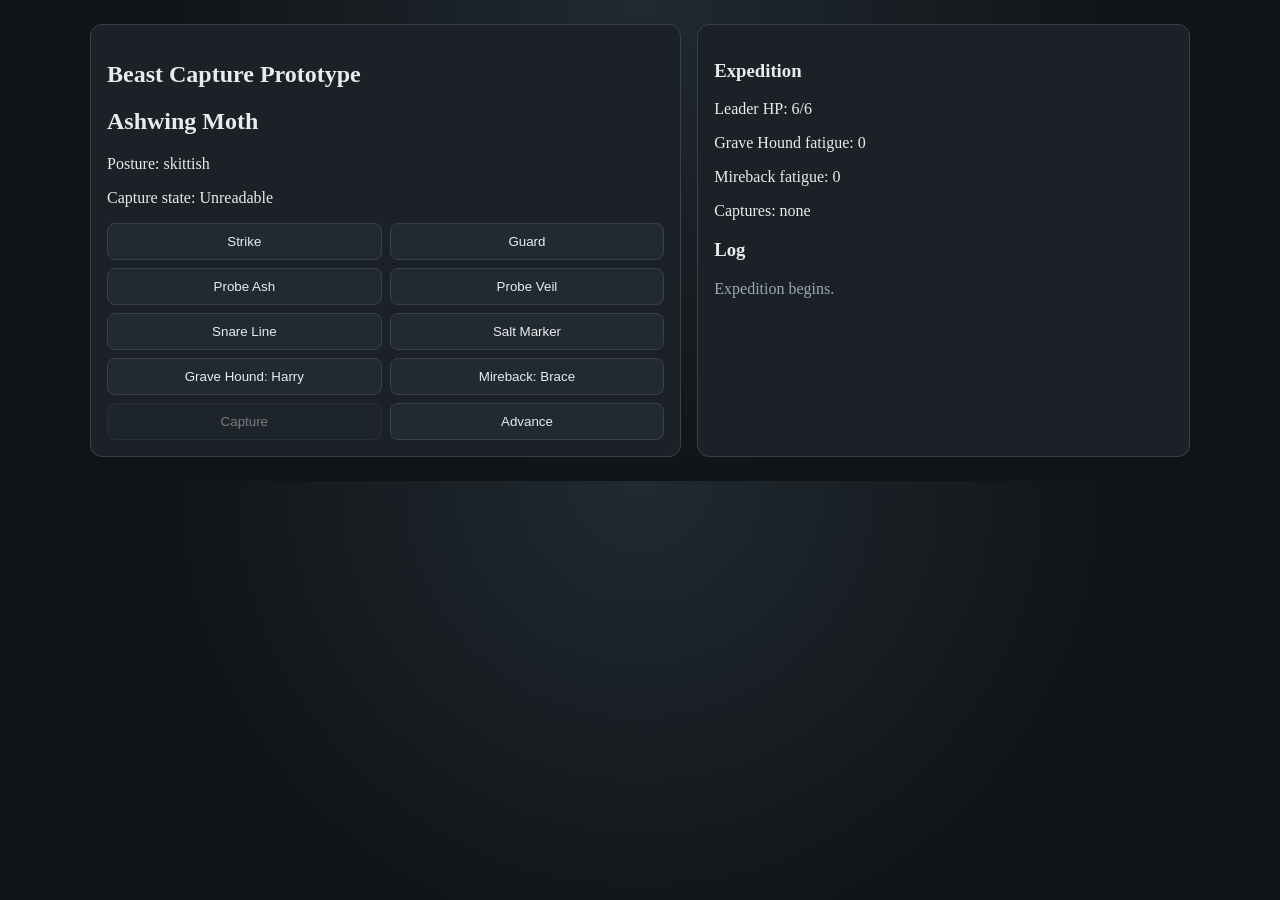
==== prototypes/beast-capture/index.html @ 150d0998 "feat: add beast capture prototype browser shell" ====
<!doctype html>
<html lang="en">
  <head>
    <meta charset="utf-8" />
    <meta name="viewport" content="width=device-width, initial-scale=1" />
    <title>Beast Capture Prototype</title>
    <link rel="stylesheet" href="./styles.css" />
  </head>
  <body>
    <div id="app"></div>
    <script type="module" src="./src/main.mjs"></script>
  </body>
</html>
---- prototypes/beast-capture/styles.css ----
:root {
  color-scheme: dark;
  --bg: #111417;
  --panel: #1b2126;
  --panel-border: #38424a;
  --text: #e8ecef;
  --muted: #9aa8b3;
  --accent: #d08f43;
  --danger: #a74b4b;
}

body {
  margin: 0;
  font-family: Georgia, serif;
  background: radial-gradient(circle at top, #202a31 0%, var(--bg) 60%);
  color: var(--text);
}

#app {
  max-width: 1100px;
  margin: 0 auto;
  padding: 24px;
}

.layout {
  display: grid;
  grid-template-columns: 1.2fr 1fr;
  gap: 16px;
}

.panel {
  background: var(--panel);
  border: 1px solid var(--panel-border);
  border-radius: 12px;
  padding: 16px;
}

.actions {
  display: grid;
  grid-template-columns: repeat(2, minmax(0, 1fr));
  gap: 8px;
}

button {
  padding: 10px 12px;
  border: 1px solid var(--panel-border);
  border-radius: 8px;
  background: #222a31;
  color: var(--text);
  cursor: pointer;
}

button[disabled] {
  opacity: 0.45;
  cursor: not-allowed;
}

.log {
  max-height: 220px;
  overflow: auto;
  color: var(--muted);
}
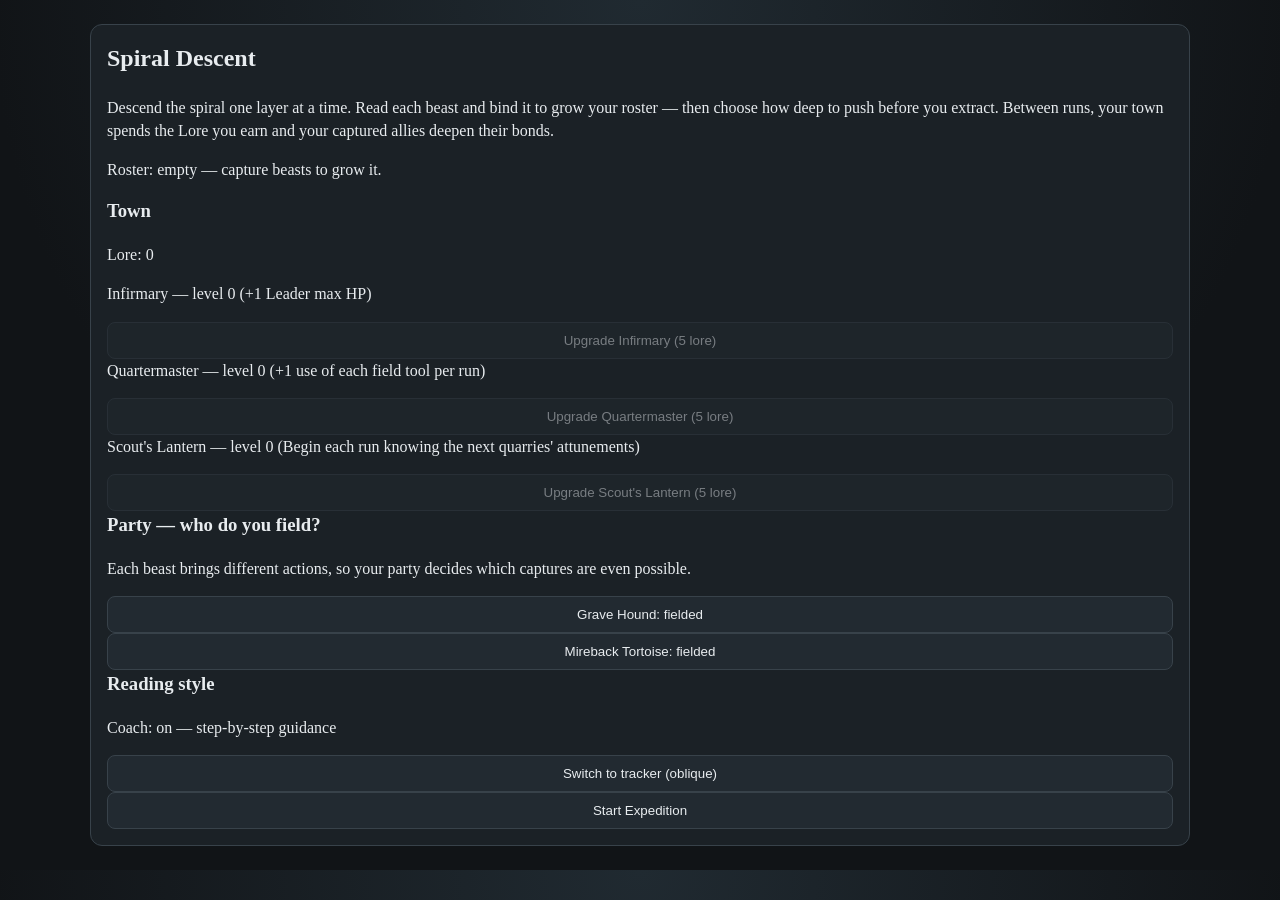
==== commit 9a4f0ee0: "feat(beast-capture): rename to Spiral Descent + group the action bar [my-mordor-cme.8 my-mordor-cme." ====
--- a/prototypes/beast-capture/index.html
+++ b/prototypes/beast-capture/index.html
@@ -3,7 +3,7 @@
   <head>
     <meta charset="utf-8" />
     <meta name="viewport" content="width=device-width, initial-scale=1" />
-    <title>Beast Capture Prototype</title>
+    <title>Spiral Descent</title>
     <link rel="stylesheet" href="./styles.css" />
   </head>
   <body>
--- a/prototypes/beast-capture/styles.css
+++ b/prototypes/beast-capture/styles.css
@@ -14,6 +14,7 @@
   font-family: Georgia, serif;
   background: radial-gradient(circle at top, #202a31 0%, var(--bg) 60%);
   color: var(--text);
+  line-height: 1.45;
 }
 
 #app {
@@ -35,13 +36,48 @@
   padding: 16px;
 }
 
-.actions {
+.stats {
   display: grid;
   grid-template-columns: repeat(2, minmax(0, 1fr));
-  gap: 8px;
+  gap: 8px 16px;
+  margin-bottom: 16px;
+}
+
+.stats p,
+.panel p,
+.panel h1,
+.panel h2,
+.panel h3 {
+  margin-top: 0;
+}
+
+.actions {
+  display: flex;
+  flex-wrap: wrap;
+  gap: 12px;
+}
+
+.action-group {
+  flex: 1 1 170px;
+  display: flex;
+  flex-direction: column;
+  gap: 6px;
+  padding: 8px;
+  border: 1px solid var(--panel-border);
+  border-radius: 8px;
+  background: #1b2228;
+}
+
+.action-group h4 {
+  margin: 0 0 2px;
+  font-size: 0.72rem;
+  text-transform: uppercase;
+  letter-spacing: 0.05em;
+  opacity: 0.65;
 }
 
 button {
+  width: 100%;
   padding: 10px 12px;
   border: 1px solid var(--panel-border);
   border-radius: 8px;
@@ -60,3 +96,23 @@
   overflow: auto;
   color: var(--muted);
 }
+
+.summary-list {
+  margin: 0 0 16px;
+  padding-left: 20px;
+  color: var(--muted);
+}
+
+@media (max-width: 800px) {
+  #app {
+    padding: 16px;
+  }
+
+  .layout {
+    grid-template-columns: 1fr;
+  }
+
+  .stats {
+    grid-template-columns: repeat(2, minmax(0, 1fr));
+  }
+}
